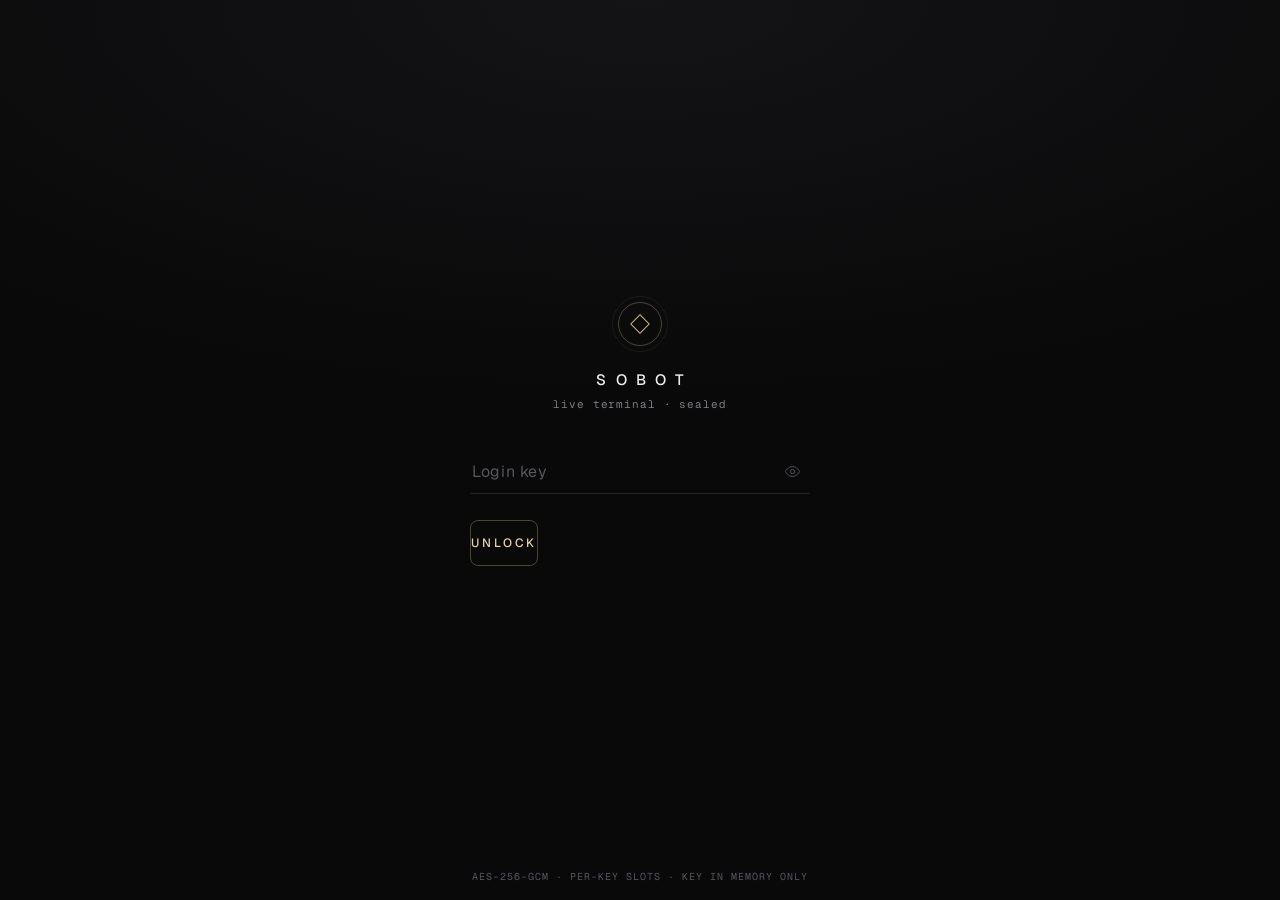
==== index.html @ bba0454e "Tighten the 390px header and tutorial, and keep Sobot a standalone public site. No Vanta or portal l" ====
<!doctype html>
<html lang="en">
<head>
<meta charset="utf-8">
<meta name="viewport" content="width=device-width,initial-scale=1,viewport-fit=cover">
<meta http-equiv="Content-Security-Policy" content="default-src 'none'; script-src 'self'; style-src 'self'; font-src 'self'; img-src 'self' data: https://a.espncdn.com https://i.ytimg.com; manifest-src 'self'; worker-src 'self'; connect-src 'self' https://api.github.com https://gist.githubusercontent.com https://site.api.espn.com https://site.web.api.espn.com https://data-api.binance.vision https://fapi.binance.com wss://data-stream.binance.vision; base-uri 'none'; form-action 'none'; object-src 'none'; frame-src 'self' https://www.youtube-nocookie.com">
<meta name="referrer" content="no-referrer">
<meta name="robots" content="noindex,nofollow,noarchive,nosnippet,noimageindex">
<meta name="googlebot" content="noindex,nofollow">
<meta name="theme-color" content="#09090a">
<meta name="color-scheme" content="dark">
<meta name="apple-mobile-web-app-capable" content="yes">
<meta name="mobile-web-app-capable" content="yes">
<meta name="apple-mobile-web-app-status-bar-style" content="black-translucent">
<meta name="format-detection" content="telephone=no">
<title>SOBOT</title>
<link rel="manifest" href="manifest.webmanifest">
<link rel="icon" href="icon-192.png">
<link rel="apple-touch-icon" href="icon-512.png">
<link rel="preload" href="fonts/geist.woff2" as="font" type="font/woff2" crossorigin>
<link rel="preload" href="fonts/geistmono.woff2" as="font" type="font/woff2" crossorigin>
<link rel="stylesheet" href="sobot.css">
</head>
<body>
<section id="gate" class="gate" aria-label="Unlock">
  <div class="gate-body">
    <div class="crest" aria-hidden="true"></div>
    <div class="brand">SOBOT</div>
    <div class="gate-sub">live terminal · sealed</div>
    <form id="unlock" autocomplete="off" novalidate>
      <label class="field">
        <input id="pass" type="password" inputmode="text" autocomplete="off" autocapitalize="off" spellcheck="false" placeholder="Login key" aria-label="Login key">
        <button id="peek" type="button" class="peek" aria-label="Show login key"><svg viewBox="0 0 24 24"><path d="M2 12s3.6-7 10-7 10 7 10 7-3.6 7-10 7S2 12 2 12z"/><circle cx="12" cy="12" r="3"/></svg></button>
      </label>
      <button id="go" class="unseal" type="submit"><span>Unlock</span></button>
      <div id="gate-msg" class="gate-msg" role="status" aria-live="polite"></div>
    </form>
  </div>
  <div class="gate-foot">AES-256-GCM · per-key slots · key in memory only</div>
</section>

<div id="app" class="app hidden" aria-hidden="true">
  <header class="top">
    <div class="mark">SOBOT<i></i></div>
    <span class="clock num" id="clock"></span>
    <button id="fresh" class="fresh" type="button" aria-label="Data freshness"><i></i><span>—</span></button>
    <button id="langbtn" class="iconbtn" type="button" aria-label="Language" title="Language"><span class="lang-mark">अ</span></button>
    <button id="alertbtn" class="iconbtn" type="button" aria-label="Price alerts" title="Price alerts">
      <svg viewBox="0 0 24 24" class="ico"><path d="M12 4a5 5 0 0 1 5 5v2.2c0 .8.3 1.6.9 2.2L19 15H5l1.1-1.6A3.2 3.2 0 0 0 7 11.2V9a5 5 0 0 1 5-5z"/><path d="M9 15a3 3 0 0 0 6 0"/></svg>
    </button>
    <button id="lock" class="lockbtn" type="button" aria-label="Lock now">
      <svg viewBox="0 0 36 36" class="idle-ring"><circle cx="18" cy="18" r="16"/></svg>
      <svg viewBox="0 0 24 24" class="ico"><path d="M7 11V8a5 5 0 0 1 10 0v3"/><rect x="5" y="11" width="14" height="10" rx="2"/></svg>
    </button>
  </header>
  <div class="tape" aria-label="Live ticker"><div class="tape-track" id="tape"></div></div>
  <main id="view" tabindex="-1"></main>
  <nav class="dock" id="dock" aria-label="Sections">
    <i class="dock-pill" id="pill"></i>
    <button data-go="home"><svg viewBox="0 0 24 24"><path d="M4 10.5 12 4l8 6.5V20H4z"/><path d="M10 20v-5h4v5"/></svg><span>Home</span></button>
    <button data-go="pulse"><svg viewBox="0 0 24 24"><path d="M3 17l5-6 4 3 4-7 5 5"/><path d="M3 21h18"/></svg><span>Markets</span></button>
    <button data-go="world"><svg viewBox="0 0 24 24"><circle cx="12" cy="12" r="9"/><path d="M3 12h18M12 3c2.6 2.8 3.9 5.8 3.9 9s-1.3 6.2-3.9 9c-2.6-2.8-3.9-5.8-3.9-9S9.4 5.8 12 3z"/></svg><span>World</span></button>
    <button data-go="play"><svg viewBox="0 0 24 24"><rect x="4" y="4" width="16" height="16" rx="3"/><path d="M9 8l8 4-8 4z"/></svg><span data-i18n="play">Play</span></button>
    <button data-go="sports"><svg viewBox="0 0 24 24"><circle cx="12" cy="12" r="9"/><path d="M12 7l4 3-1.5 4.8h-5L8 10z"/><path d="M12 3v4M21 10.5l-5-.5M18 19l-3.5-4.2M6 19l3.5-4.2M3 10.5l5-.5"/></svg><span>Sports</span></button>
  </nav>
  <div id="toast" class="toast" role="status" aria-live="polite"></div>
</div>
<script src="config.js"></script>
<script src="markets_x.js"></script>
<script src="feed.js"></script>
<script src="world.js"></script>
<script src="live.js"></script>
<script src="chi.js"></script>
<script src="play.js"></script>
<script src="teach.js"></script>
<script src="app.js"></script>
</body>
</html>
---- sobot.css ----
/* SOBOT · live terminal. Graphite + champagne. Self-hosted Geist / Geist Mono (OFL). */
@font-face{font-family:Geist;src:url(fonts/geist.woff2) format('woff2');font-weight:100 900;font-display:swap}
@font-face{font-family:GeistMono;src:url(fonts/geistmono.woff2) format('woff2');font-weight:100 900;font-display:swap}
:root{
  --bg:#09090a;--s0:#0d0d0f;--s1:#111113;--s2:#17171a;--s3:#1e1e22;
  --line:rgba(255,255,255,.065);--line2:rgba(255,255,255,.11);
  --tx:#ececee;--tx2:#b4b4bb;--mu:#7d7d87;--dim:#55555e;
  --gold:#cdb27c;--gold2:#e6d3a8;--goldd:rgba(205,178,124,.14);--goldl:rgba(205,178,124,.35);
  --up:#5fb98e;--dn:#d9706b;--upd:rgba(95,185,142,.13);--dnd:rgba(217,112,107,.13);--amb:#d2a54f;
  --sans:Geist,-apple-system,BlinkMacSystemFont,'Segoe UI',Inter,system-ui,sans-serif;
  --mono:GeistMono,ui-monospace,SFMono-Regular,Menlo,monospace;
  --r:10px;--ease:cubic-bezier(.22,.8,.24,1);
  --safe-b:env(safe-area-inset-bottom,0px);--safe-t:env(safe-area-inset-top,0px)
}
*{box-sizing:border-box;margin:0;padding:0}
html{background:var(--bg);color-scheme:dark;-webkit-text-size-adjust:100%;text-size-adjust:100%}
body{font:400 13px/1.45 var(--sans);color:var(--tx);background:var(--bg);min-height:100vh;-webkit-font-smoothing:antialiased;-moz-osx-font-smoothing:grayscale;font-feature-settings:'ss01','cv11';overscroll-behavior-y:none;-webkit-tap-highlight-color:transparent}
button{font:inherit;color:inherit;background:none;border:0;cursor:pointer}
a{color:inherit;text-decoration:none}
input{font:inherit;color:inherit}
.hidden{display:none!important}
.num,.m{font-family:var(--mono);font-variant-numeric:tabular-nums;font-feature-settings:'tnum','zero' 0;letter-spacing:-.01em}
.up{color:var(--up)}.dn,.down{color:var(--dn)}.flat{color:var(--mu)}
.mu{color:var(--mu)}.dim{color:var(--dim)}.gold{color:var(--gold)}.tx2{color:var(--tx2)}
::selection{background:var(--goldl)}

/* ── gate ── */
.gate{position:fixed;inset:0;z-index:50;display:flex;flex-direction:column;align-items:center;justify-content:center;padding:32px 28px calc(28px + var(--safe-b));background:radial-gradient(120% 70% at 50% 0%,#141416 0%,var(--bg) 62%);transition:opacity .5s var(--ease)}
.gate.leaving{opacity:0;pointer-events:none}
.gate-body{width:min(100%,340px);display:flex;flex-direction:column;align-items:stretch}
.crest{width:44px;height:44px;margin:0 auto 26px;border:1px solid var(--goldl);border-radius:50%;display:grid;place-items:center;position:relative}
.crest::before{content:'';width:12px;height:12px;border:1px solid var(--gold);transform:rotate(45deg)}
.crest::after{content:'';position:absolute;inset:-7px;border-radius:50%;border:1px solid var(--line)}
.gate.working .crest::after{border-top-color:var(--gold);animation:spin 1.1s linear infinite}
.brand{font:500 15px/1 var(--sans);letter-spacing:.62em;text-indent:.62em;text-align:center;color:var(--tx)}
.gate-sub{margin:12px 0 40px;text-align:center;font:400 11px/1 var(--mono);letter-spacing:.08em;color:var(--mu)}
.field{display:flex;align-items:center;border-bottom:1px solid var(--line2);transition:border-color .25s}
.field:focus-within{border-color:var(--gold)}
.field input{flex:1;min-width:0;background:none;border:0;outline:0;padding:12px 2px;font:400 16px/1.2 var(--mono);letter-spacing:.06em}
.field input::placeholder{color:var(--dim);letter-spacing:.04em;font-family:var(--sans)}
.peek{width:36px;height:36px;color:var(--dim);display:grid;place-items:center}
.peek svg{width:17px;height:17px;fill:none;stroke:currentColor;stroke-width:1.4}
.peek.on{color:var(--gold)}
.unseal{margin-top:26px;height:46px;border:1px solid var(--goldl);border-radius:8px;color:var(--gold2);font:500 12px/1 var(--sans);letter-spacing:.24em;text-transform:uppercase;transition:background .2s,border-color .2s,transform .12s}
.unseal:hover{background:var(--goldd);border-color:var(--gold)}
.unseal:active{transform:scale(.985)}
.unseal:disabled{opacity:.5}
.bio{margin-top:12px;height:42px;border:1px solid var(--line2);border-radius:8px;color:var(--tx2);font-size:12px;letter-spacing:.04em}
.gate-msg{min-height:20px;margin-top:16px;text-align:center;font-size:12px;color:var(--mu)}
.gate-msg.err{color:var(--dn)}
#remember-wrap{display:flex;gap:8px;align-items:center;justify-content:center}
#remember-wrap input{accent-color:var(--gold)}
.gate-foot{position:absolute;bottom:calc(18px + var(--safe-b));font:400 10px/1 var(--mono);letter-spacing:.1em;color:var(--dim);text-transform:uppercase}
.shake{animation:shake .42s}

/* ── shell ── */
.app{min-height:100vh;padding-bottom:calc(74px + var(--safe-b))}
.app.reveal{animation:fadein .6s var(--ease) backwards}
.top{position:sticky;top:0;z-index:20;display:flex;align-items:center;gap:6px;height:calc(48px + var(--safe-t));padding:var(--safe-t) 16px 0;background:rgba(9,9,10,.86);-webkit-backdrop-filter:saturate(1.2) blur(14px);backdrop-filter:saturate(1.2) blur(14px);border-bottom:1px solid var(--line)}
.mark{font:500 12px/1 var(--sans);letter-spacing:.5em;color:var(--tx)}
.mark i{display:inline-block;width:5px;height:5px;margin:0 0 2px 2px;background:var(--gold);transform:rotate(45deg)}
.clock{margin-left:auto;font:400 11px/1 var(--mono);color:var(--mu)}
.fresh{display:flex;align-items:center;gap:6px;height:26px;padding:0 9px;border:1px solid var(--line);border-radius:6px;font:400 10.5px/1 var(--mono);color:var(--mu)}
.fresh i{width:5px;height:5px;border-radius:50%;background:var(--up)}
.fresh.stale i{background:var(--amb)}.fresh.dead i{background:var(--dn)}
.lockbtn{position:relative;width:30px;height:30px;display:grid;place-items:center;color:var(--tx2)}
.lockbtn .ico{width:15px;height:15px;fill:none;stroke:currentColor;stroke-width:1.5}
.idle-ring{position:absolute;inset:0;width:30px;height:30px;transform:rotate(-90deg)}
.idle-ring circle{fill:none;stroke:var(--line2);stroke-width:1;stroke-dasharray:100.5;stroke-dashoffset:0;transition:stroke-dashoffset 1s linear}
.lockbtn.warn{color:var(--amb)}.lockbtn.warn .idle-ring circle{stroke:var(--amb)}
.tape{height:28px;overflow:hidden;border-bottom:1px solid var(--line);background:var(--s0);-webkit-mask:linear-gradient(90deg,transparent,#000 4%,#000 96%,transparent);mask:linear-gradient(90deg,transparent,#000 4%,#000 96%,transparent)}
.tape-track{display:flex;width:max-content;height:100%;align-items:center;animation:tape 80s linear infinite}
.tk{display:flex;align-items:center;gap:6px;padding:0 14px;font:400 11px/1 var(--mono);color:var(--tx2);white-space:nowrap;border-right:1px solid var(--line)}
.tk b{font:500 10px/1 var(--sans);letter-spacing:.08em;color:var(--mu);text-transform:uppercase}
.tk.flash-up .px{color:var(--up)}.tk.flash-down .px{color:var(--dn)}
#view{outline:0;display:block;max-width:1240px;margin:0 auto;padding:14px 14px 10px}
.view{animation:fadein .28s var(--ease) backwards}

/* ── dock ── */
.dock{position:fixed;z-index:30;left:0;right:0;bottom:0;display:flex;height:calc(60px + var(--safe-b));padding:0 6px var(--safe-b);background:rgba(11,11,12,.92);-webkit-backdrop-filter:saturate(1.2) blur(16px);backdrop-filter:saturate(1.2) blur(16px);border-top:1px solid var(--line)}
.dock button{flex:1;display:flex;flex-direction:column;align-items:center;justify-content:center;gap:4px;color:var(--dim);font:500 9.5px/1 var(--sans);letter-spacing:.09em;text-transform:uppercase;transition:color .2s}
.dock svg{width:19px;height:19px;fill:none;stroke:currentColor;stroke-width:1.4;stroke-linecap:round;stroke-linejoin:round}
.dock button.on{color:var(--tx)}
.dock-pill{position:absolute;top:-1px;left:0;height:1px;background:var(--gold);transition:transform .35s var(--ease),width .35s var(--ease)}

/* ── typography / layout ── */
.h{display:flex;align-items:baseline;justify-content:space-between;gap:10px;margin:22px 2px 9px}
.h:first-child{margin-top:4px}
.h h2{font:500 10.5px/1 var(--sans);letter-spacing:.16em;text-transform:uppercase;color:var(--tx2)}
.h small{font:400 10.5px/1.2 var(--mono);color:var(--dim);text-align:right}
.cols{display:grid;gap:0 18px}
.p{background:var(--s1);border:1px solid var(--line);border-radius:var(--r);overflow:hidden}
.p+.p{margin-top:10px}
.pp{padding:14px}
.lbl{font:500 10px/1.2 var(--sans);letter-spacing:.13em;text-transform:uppercase;color:var(--mu)}
.note{font-size:11.5px;color:var(--mu);line-height:1.5}
.p .note{padding:10px 14px;border-top:1px solid var(--line)}
.pp .note,.note.bare{padding:0;border:0}
.src{display:block;margin:7px 2px 0;font:400 10px/1.4 var(--mono);color:var(--dim)}
.pad{height:8px}

/* hero */
.hero{padding:16px 16px 0}
.hero .row1{display:flex;justify-content:space-between;align-items:flex-start;gap:8px}
.big{font:300 34px/1.05 var(--sans);letter-spacing:-.025em;font-variant-numeric:tabular-nums;margin-top:8px}
.big small{font-size:18px;color:var(--mu);margin-left:2px}
.sub{display:flex;flex-wrap:wrap;gap:4px 14px;margin-top:8px;font:400 12px/1.3 var(--mono)}
.sub span{color:var(--mu)}.sub b{font-weight:500}
.tag{display:inline-flex;align-items:center;height:19px;padding:0 7px;border:1px solid var(--line2);border-radius:4px;font:500 9.5px/1 var(--sans);letter-spacing:.14em;text-transform:uppercase;color:var(--mu);white-space:nowrap}
.tag.g{border-color:var(--goldl);color:var(--gold)}
.tag.u{border-color:rgba(95,185,142,.35);color:var(--up)}
.tag.d{border-color:rgba(217,112,107,.35);color:var(--dn)}
.tag.a{border-color:rgba(210,165,79,.35);color:var(--amb)}
.chartw{position:relative;margin:10px -16px 0}
.chartw canvas{display:block;width:100%;height:150px;touch-action:pan-y}
.chartw.sm canvas{height:110px}
.scrub{position:absolute;top:6px;left:16px;font:400 10.5px/1.35 var(--mono);color:var(--mu);opacity:0;transition:opacity .15s;pointer-events:none}
.scrub b{color:var(--tx);font-weight:500}
.scrub.on{opacity:1}
.tgl{display:inline-flex;border:1px solid var(--line);border-radius:6px;overflow:hidden}
.tgl button{height:22px;padding:0 9px;font:500 10px/1 var(--sans);letter-spacing:.08em;color:var(--mu);text-transform:uppercase}
.tgl button.on{background:var(--s3);color:var(--tx)}

/* KPI strip */
.kpis{display:grid;grid-template-columns:repeat(3,1fr);border-top:1px solid var(--line)}
.kpis>div{padding:11px 14px;border-right:1px solid var(--line);border-bottom:1px solid var(--line);min-width:0}
.kpis>div:nth-child(3n){border-right:0}
.kpis.k4{grid-template-columns:repeat(2,1fr)}
.kpis.k4>div:nth-child(3n){border-right:1px solid var(--line)}
.kpis.k4>div:nth-child(2n){border-right:0}
.kpis .v{margin-top:5px;font:400 14px/1.15 var(--mono);font-variant-numeric:tabular-nums;white-space:nowrap;overflow:hidden;text-overflow:ellipsis}
.kpis .v small{font-size:10.5px;color:var(--mu)}
.p>.kpis:first-child{border-top:0}
.kpis>div.last-row{border-bottom:0}

/* tables */
.tw{overflow-x:auto;-webkit-overflow-scrolling:touch;scrollbar-width:none}
.tw::-webkit-scrollbar{display:none}
table.t{width:100%;border-collapse:collapse;font-size:12px}
.t th{position:sticky;top:0;padding:8px 10px;background:var(--s1);border-bottom:1px solid var(--line);font:500 9.5px/1 var(--sans);letter-spacing:.11em;text-transform:uppercase;color:var(--dim);text-align:right;white-space:nowrap}
.t td{padding:8px 10px;border-bottom:1px solid var(--line);text-align:right;font-family:var(--mono);font-variant-numeric:tabular-nums;white-space:nowrap;color:var(--tx)}
.t tr:last-child td{border-bottom:0}
.t th:first-child,.t td:first-child{text-align:left;padding-left:14px}
.t th:last-child,.t td:last-child{padding-right:14px}
.t td.l,.t th.l{text-align:left}
.t td.n{font-family:var(--sans);font-weight:500;letter-spacing:0}
.t td.n small{display:block;font:400 10px/1.3 var(--mono);color:var(--dim);margin-top:2px}
.t td.w{white-space:normal;min-width:160px;font-family:var(--sans)}
.t tbody tr{transition:background .15s}
.t tbody tr:hover{background:rgba(255,255,255,.018)}
.t tr.hl td{background:rgba(205,178,124,.05)}
.t tr.hl td:first-child{box-shadow:inset 2px 0 0 var(--gold)}
.t .bar{position:relative;display:inline-block;width:56px;height:3px;background:var(--line);border-radius:2px;vertical-align:middle;overflow:hidden}
.t .bar i{position:absolute;inset:0 auto 0 0;background:var(--tx2);border-radius:2px}
.t .bar.u i{background:var(--up)}.t .bar.d i{background:var(--dn)}.t .bar.g i{background:var(--gold)}
.t .bar.r i{left:auto;right:0}
.t .tag{height:17px;font-size:8.5px;padding:0 5px}
.t img.lg{width:16px;height:16px;object-fit:contain;vertical-align:-3px;margin-right:7px}
.dot{display:inline-block;width:6px;height:6px;border-radius:50%;background:var(--dim);vertical-align:1px;margin-right:7px}
.dot.u{background:var(--up)}.dot.d{background:var(--dn)}.dot.a{background:var(--amb)}.dot.g{background:var(--gold)}
.dot.live{background:var(--dn);animation:breathe 2s ease-in-out infinite}
.spk{width:64px;height:18px;vertical-align:middle;overflow:visible}
.spk path{fill:none;stroke-width:1.1;stroke-linejoin:round;stroke-linecap:round}
.spk.u path{stroke:var(--up)}.spk.d path{stroke:var(--dn)}.spk.f path{stroke:var(--mu)}.spk.g path{stroke:var(--gold)}

/* range */
.rng{position:relative;display:inline-block;width:64px;height:9px;vertical-align:middle}
.rng::before{content:'';position:absolute;left:0;right:0;top:4px;height:1px;background:var(--line2)}
.rng i{position:absolute;top:1px;width:1.5px;height:7px;background:var(--tx);margin-left:-.75px}

/* segmented */
.seg{position:relative;display:flex;gap:0;margin:0 -14px 12px;padding:0 10px;overflow-x:auto;scrollbar-width:none;border-bottom:1px solid var(--line)}
.seg::-webkit-scrollbar{display:none}
.seg button{position:relative;flex:none;height:36px;padding:0 10px;font:500 11px/1 var(--sans);letter-spacing:.08em;text-transform:uppercase;color:var(--mu);transition:color .2s;white-space:nowrap}
.seg button.on{color:var(--tx)}
.seg button .badge{margin-left:5px;font:500 9.5px/1 var(--mono);color:var(--dn)}
.seg-pill{position:absolute;bottom:-1px;left:0;height:1px;background:var(--gold);transition:transform .3s var(--ease),width .3s var(--ease)}
.seg.s2{margin:0 0 10px;padding:0;border:0;gap:6px}
.seg.s2 button{height:26px;padding:0 10px;border:1px solid var(--line);border-radius:6px;font-size:10px}
.seg.s2 button.on{border-color:var(--goldl);color:var(--gold2);background:var(--goldd)}
.seg.s2 .seg-pill{display:none}

/* lists */
.li{display:flex;gap:11px;align-items:flex-start;padding:10px 14px;border-bottom:1px solid var(--line)}
.li:last-child{border-bottom:0}
.li .t{flex:1;min-width:0}
.li .t b{display:block;font-weight:450;font-size:12.5px;line-height:1.4;color:var(--tx)}
.li .t span{display:block;margin-top:3px;font:400 10.5px/1.3 var(--mono);color:var(--dim)}
.li .r{flex:none;text-align:right;font:400 11.5px/1.3 var(--mono)}
.li .sev{flex:none;width:3px;align-self:stretch;border-radius:2px;background:var(--line2)}
.li .sev.s3{background:var(--dn)}.li .sev.s2{background:var(--amb)}.li .sev.s1{background:var(--dim)}
a.li:hover .t b{color:var(--gold2)}
.empty{padding:22px 14px;text-align:center;color:var(--dim);font-size:12px}
.sk{height:120px;border-radius:var(--r);background:linear-gradient(90deg,var(--s1),var(--s2),var(--s1));background-size:200% 100%;animation:shimmer 1.4s linear infinite}

/* sector heat */
.heat{display:grid;grid-template-columns:repeat(3,1fr);gap:1px;background:var(--line)}
.heat>div{padding:9px 10px;background:var(--s1);min-width:0}
.heat b{display:block;font:500 10.5px/1.2 var(--sans);color:var(--tx2);white-space:nowrap;overflow:hidden;text-overflow:ellipsis}
.heat span{display:block;margin-top:3px;font:400 12px/1 var(--mono)}

/* breadth */
.breadth{display:flex;height:4px;border-radius:2px;overflow:hidden;background:var(--line);margin:10px 0 8px}
.breadth i{display:block;height:100%}
.breadth .a{background:var(--up)}.breadth .d{background:var(--dn)}.breadth .n{background:var(--dim)}
.legend{display:flex;justify-content:space-between;font:400 11px/1 var(--mono);color:var(--mu)}

/* bars (daily) */
.days{display:flex;align-items:center;gap:3px;height:96px;padding:10px 14px}
.days>div{flex:1;display:flex;flex-direction:column;align-items:center;height:100%;justify-content:center;position:relative}
.days i{display:block;width:100%;max-width:16px;background:var(--up);opacity:.85;border-radius:1px}
.days i.neg{background:var(--dn)}
.days>div::before{content:'';position:absolute;left:0;right:0;top:50%;height:1px;background:var(--line)}
.days .pos{margin-top:auto;margin-bottom:50%}
.days .ng{margin-top:50%;margin-bottom:auto}
.days span{position:absolute;bottom:-2px;font:400 8.5px/1 var(--mono);color:var(--dim)}

/* world map */
.map{position:relative;background:#0b0b0d;border-bottom:1px solid var(--line)}
.map svg{display:block;width:100%;height:auto}
.map .land{fill:#1b1b1f;stroke:#2a2a30;stroke-width:.5}
.map .grid line{stroke:rgba(255,255,255,.035);stroke-width:.5}
.map .pin{stroke:none}
.map .pin.s3{fill:var(--dn)}.map .pin.s2{fill:var(--amb)}.map .pin.s1{fill:#8a8a93}
.map .halo{fill:none;stroke-width:.8}
.map .halo.s3{stroke:var(--dn)}.map .halo.s2{stroke:var(--amb)}
.map .pulse{animation:ping 2.6s var(--ease) infinite;transform-box:fill-box;transform-origin:center}
.map .cp{fill:none;stroke:var(--gold);stroke-width:1.1}
.map .cp.hi{fill:var(--gold)}
.map text{font:500 8px var(--sans);fill:var(--tx2);letter-spacing:.04em}
.map .mlegend{position:absolute;left:10px;bottom:8px;display:flex;gap:10px;font:400 9.5px/1 var(--mono);color:var(--mu)}
.map .mlegend i{display:inline-block;width:6px;height:6px;border-radius:50%;margin-right:4px;vertical-align:0}
.risk{display:flex;align-items:center;gap:14px}
.risk .lvl{display:flex;gap:3px}
.risk .lvl i{width:22px;height:6px;border-radius:1px;background:var(--s3)}
.risk .lvl i.on{background:var(--gold)}
.risk .lvl i.on.hot{background:var(--dn)}
.wp{display:flex;align-items:center;gap:6px;font:400 10.5px/1 var(--mono);color:var(--mu)}
.wp .bar{flex:1;height:3px;background:var(--line2);border-radius:2px;overflow:hidden;position:relative}
.wp .bar i{position:absolute;inset:0 auto 0 0;background:var(--gold)}

/* games */
.g{padding:11px 14px;border-bottom:1px solid var(--line)}
.g:last-child{border-bottom:0}
.g .meta{display:flex;justify-content:space-between;gap:8px;font:400 10px/1.2 var(--mono);color:var(--dim);margin-bottom:7px}
.g .meta b{font-weight:500;color:var(--mu);letter-spacing:.04em}
.g .meta .lvt{color:var(--dn)}
.g .tm{display:flex;align-items:center;gap:9px;padding:3px 0}
.g .tm .ab{flex:none;width:20px;height:20px;display:grid;place-items:center;font:600 8px/1 var(--sans);color:var(--mu);border-radius:4px;background:var(--s2);overflow:hidden}
.g .tm .ab img{width:20px;height:20px;object-fit:contain}
.g .tm .nm{flex:1;min-width:0;font-size:12.5px;white-space:nowrap;overflow:hidden;text-overflow:ellipsis;color:var(--tx2)}
.g .tm.win .nm{color:var(--tx);font-weight:500}
.g .tm .sc{font:400 13px/1 var(--mono);color:var(--tx2);text-align:right}
.g .tm.win .sc{color:var(--tx)}
.g .tm.long{flex-wrap:wrap}.g .tm.long .sc{flex-basis:100%;padding-left:29px;font-size:11.5px;margin-top:2px;text-align:left}
.g .det{margin-top:6px;font-size:11px;color:var(--mu)}
.g .wp{margin-top:8px}
.bump{animation:bump 1.2s var(--ease)}

/* money */
.state{font:500 13px/1 var(--sans);letter-spacing:.32em;color:var(--gold)}
.state.armed{color:var(--dn)}
.capbar{height:3px;margin:14px 0 6px;background:var(--line2);border-radius:2px;overflow:hidden}
.capbar i{display:block;height:100%;background:var(--gold);width:0;transition:width 1s var(--ease)}
.ck{flex:none;width:16px;height:16px;border-radius:50%;display:grid;place-items:center;font-size:9px;border:1px solid var(--line2);color:var(--dim)}
.ck.y{border-color:rgba(95,185,142,.5);color:var(--up)}
.ck.n{border-color:rgba(217,112,107,.4);color:var(--dn)}
code{font:400 11px var(--mono);color:var(--gold2)}

.toast{position:fixed;left:50%;bottom:calc(76px + var(--safe-b));z-index:60;transform:translate(-50%,10px);padding:9px 14px;border:1px solid var(--line2);border-radius:8px;background:var(--s2);font-size:12px;color:var(--tx2);opacity:0;pointer-events:none;transition:opacity .2s,transform .2s var(--ease)}
.toast.on{opacity:1;transform:translate(-50%,0)}

@media (min-width:720px){
  .heat{grid-template-columns:repeat(5,1fr)}
  .kpis{grid-template-columns:repeat(6,1fr)}
  .kpis>div:nth-child(3n){border-right:1px solid var(--line)}
  .kpis>div:nth-child(6n){border-right:0}
  .kpis.k4{grid-template-columns:repeat(4,1fr)}
  .kpis.k4>div:nth-child(2n){border-right:1px solid var(--line)}.kpis.k4>div:nth-child(4n){border-right:0}
  .big{font-size:42px}
  .chartw canvas{height:190px}
}
@media (min-width:1000px){
  .app{padding:0 0 0 76px}
  .dock{top:0;right:auto;bottom:0;width:76px;height:auto;flex-direction:column;justify-content:flex-start;padding:70px 0 0;border-top:0;border-right:1px solid var(--line)}
  .dock button{flex:none;height:62px}
  .dock-pill{top:0;left:-1px;width:1px!important;height:62px}
  .top{padding-left:20px}
  #view{padding:18px 24px}
  .cols{grid-template-columns:1fr 1fr}
  .cols.c3{grid-template-columns:1.25fr 1fr}
  .seg{margin:0 0 14px;padding:0}
  .toast{bottom:24px}
}
@keyframes spin{to{transform:rotate(360deg)}}
@keyframes shake{20%{transform:translateX(-8px)}40%{transform:translateX(7px)}60%{transform:translateX(-4px)}80%{transform:translateX(2px)}}
@keyframes tape{to{transform:translateX(-50%)}}
@keyframes fadein{from{opacity:0;transform:translateY(4px)}}
@keyframes shimmer{to{background-position:-200% 0}}
@keyframes breathe{50%{opacity:.35}}
@keyframes ping{0%{opacity:.9;transform:scale(.6)}100%{opacity:0;transform:scale(2.4)}}
@keyframes bump{0%{color:var(--gold2)}100%{color:inherit}}
@media (prefers-reduced-motion:reduce){*,*::before,*::after{animation-duration:.001ms!important;animation-iteration-count:1!important;transition-duration:.001ms!important}}
.rl{margin-top:6px;font:300 26px/1 var(--sans)}.rl span{font-size:14px}
.rr{margin-left:auto;text-align:right}.rr .note{margin-top:6px}
.lg-h{background:var(--dn)}.lg-e{background:var(--amb)}.lg-w{background:#8a8a93}.lg-c{background:var(--gold);border-radius:0!important;transform:rotate(45deg)}
.state{margin-top:10px}.mt{margin-top:12px}
.mq{font-weight:500}
.hero .seg.s2{margin:0}
.brief p{font-size:12.5px;line-height:1.55;color:var(--tx2)}.brief p+p{margin-top:8px}
.cols{grid-template-columns:minmax(0,1fr)}
.cols>div{min-width:0}
#view{overflow-x:hidden}
@media (min-width:1000px){.cols{grid-template-columns:minmax(0,1fr) minmax(0,1fr)}.cols.c3{grid-template-columns:minmax(0,1.25fr) minmax(0,1fr)}}
.t td.w small{display:block;margin-top:3px;font:400 10px/1.35 var(--mono);color:var(--dim)}.t td.w a{display:block}
.amb{color:var(--amb)}.kx{font:400 10.5px/1 var(--mono);margin-top:3px}
.fng{position:relative;height:4px;margin:14px 0 8px;border-radius:2px;background:linear-gradient(90deg,#b8605c,#a88a4f 45%,#8a8a93 50%,#5f9f80 75%,#5fb98e)}
.fng i{position:absolute;top:-4px;width:2px;height:12px;margin-left:-1px;background:var(--tx);border-radius:1px}
.xs .t{width:100%}.xs .t th:first-child,.xs .t td:first-child{position:sticky;left:0;z-index:1;background:var(--s1);box-shadow:1px 0 0 var(--line)}
.xs .t td .spk{width:56px}
.kpis .v small.fl{display:block;margin-top:4px;font:400 10.5px/1.2 var(--mono);color:var(--mu);white-space:normal}

.news-row{display:flex;align-items:flex-start;justify-content:space-between;gap:10px;padding:10px 0;border-bottom:1px solid var(--line)}
.news-row .nm{font:500 13px/1.4 var(--sans)}
.news-row .meta{font:400 11px/1.4 var(--mono);color:var(--dim)}
.rowk{display:flex;align-items:center;justify-content:space-between;gap:10px;padding:12px 0;border-bottom:1px solid var(--line)}
.rowk .nm{font:500 14px/1.2 var(--sans)}
.rowk .meta{font:400 11px/1.4 var(--mono);color:var(--dim)}

.tv-grid{display:grid;grid-template-columns:1fr 1fr;gap:8px}
.tv-tile{text-align:left;padding:12px;border:1px solid var(--line);border-radius:10px;color:var(--tx);background:transparent}
.tv-tile .nm{display:block;font:500 13px/1.2 var(--sans)}
.tv-tile .meta{display:block;margin-top:4px;font:400 11px/1.3 var(--mono);color:var(--dim)}
.tv-stage{margin:0 0 12px;border-radius:10px;overflow:hidden;background:#000;aspect-ratio:16/9}
.tv-stage iframe{width:100%;height:100%;border:0}
.tv-stage.hidden{display:none}
.wx-card{padding-bottom:8px}
.wx-row{display:flex;gap:6px;overflow:auto;padding:4px 0 8px}
.wx{flex:0 0 auto;min-width:52px;font:400 10px/1.3 var(--mono);color:var(--tx2)}
.wx b{display:block;color:var(--dim)}
.fun{font:500 11px/1.4 var(--sans);letter-spacing:.12em;text-transform:uppercase;color:var(--gold2);margin:8px 0}
.play-actions{display:flex;flex-wrap:wrap;gap:8px;margin-bottom:10px}
.board{display:grid;grid-template-columns:repeat(4,1fr);gap:6px;margin-top:10px}
.sq{display:grid;place-items:center;min-height:44px;border:1px solid var(--line);border-radius:8px;font:500 10px/1.2 var(--sans);color:var(--tx2);text-align:center;padding:4px}
.sq.on{border-color:var(--gold);color:var(--gold2)}
.langbtn,.alertbtn{width:auto;min-width:30px;height:30px;padding:0 8px;color:var(--tx2);font:500 10px/1 var(--sans);letter-spacing:.08em;text-transform:uppercase}
.tutor{position:fixed;inset:0;background:rgba(0,0,0,.62);display:none;align-items:flex-end;z-index:80;animation:fade .25s ease}
.tutor.on{display:flex}
.tutor-card{width:100%;background:var(--bg,#111);border-top:1px solid var(--goldl);padding:22px 18px calc(22px + var(--safe-b,10px));border-radius:16px 16px 0 0;animation:rise .35s ease}
@keyframes rise{from{transform:translateY(24px);opacity:0}to{transform:none;opacity:1}}
.tutor-card h2{margin:8px 0 8px;font:500 18px/1.2 var(--sans)}
.tutor-card p{margin:0 0 16px;font:400 14px/1.55 var(--sans);color:var(--tx2)}
#play-sym{background:transparent;color:var(--tx);border:0;border-bottom:1px solid var(--line2);padding:8px 4px}

.top{gap:6px}
.top .clock{flex:1;min-width:0;overflow:hidden;text-overflow:ellipsis;white-space:nowrap;font-size:11px;letter-spacing:.04em}
.iconbtn{width:30px;height:30px;display:grid;place-items:center;color:var(--tx2);flex:0 0 30px;padding:0}
.iconbtn .ico{width:15px;height:15px;fill:none;stroke:currentColor;stroke-width:1.5;stroke-linejoin:round;stroke-linecap:round}
.iconbtn .lang-mark{font:600 12px/1 var(--sans);letter-spacing:0}
.iconbtn.on,.iconbtn[aria-pressed="true"]{color:var(--gold2)}
.tutor-card .issue{display:flex;gap:12px;align-items:stretch;margin-top:4px}
.tutor-card .act{flex:1;height:42px}
.tutor-card #tutor-skip{border-color:var(--line);color:var(--tx2)}
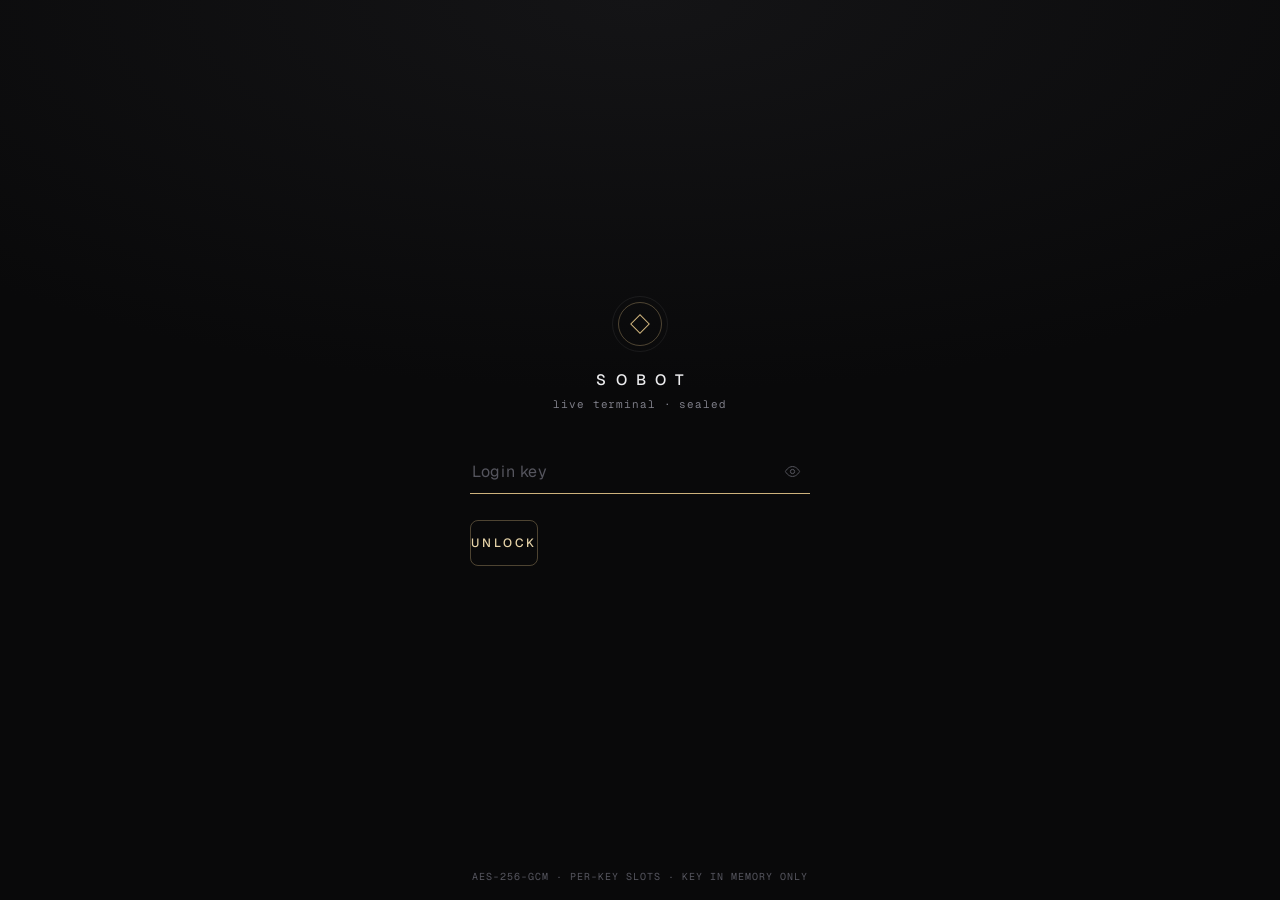
==== commit 3d863dd5: "Fix Sobot blockers, then put market data in Markets. Live TV was empty because the stream checker sh" ====
--- a/index.html
+++ b/index.html
@@ -3,8 +3,8 @@
 <head>
 <meta charset="utf-8">
 <meta name="viewport" content="width=device-width,initial-scale=1,viewport-fit=cover">
-<meta http-equiv="Content-Security-Policy" content="default-src 'none'; script-src 'self'; style-src 'self'; font-src 'self'; img-src 'self' data: https://a.espncdn.com https://i.ytimg.com; manifest-src 'self'; worker-src 'self'; connect-src 'self' https://api.github.com https://gist.githubusercontent.com https://site.api.espn.com https://site.web.api.espn.com https://data-api.binance.vision https://fapi.binance.com wss://data-stream.binance.vision; base-uri 'none'; form-action 'none'; object-src 'none'; frame-src 'self' https://www.youtube-nocookie.com">
-<meta name="referrer" content="no-referrer">
+<meta http-equiv="Content-Security-Policy" content="default-src 'none'; script-src 'self'; style-src 'self' 'unsafe-inline'; font-src 'self'; img-src 'self' data: https://a.espncdn.com https://i.ytimg.com; manifest-src 'self'; worker-src 'self'; connect-src 'self' https://api.github.com https://gist.githubusercontent.com https://site.api.espn.com https://site.web.api.espn.com https://data-api.binance.vision https://fapi.binance.com wss://data-stream.binance.vision; base-uri 'none'; form-action 'none'; object-src 'none'; media-src 'self'; frame-src 'self' https://www.youtube-nocookie.com https://www.youtube.com">
+<meta name="referrer" content="strict-origin-when-cross-origin">
 <meta name="robots" content="noindex,nofollow,noarchive,nosnippet,noimageindex">
 <meta name="googlebot" content="noindex,nofollow">
 <meta name="theme-color" content="#09090a">
@@ -20,6 +20,8 @@
 <link rel="preload" href="fonts/geist.woff2" as="font" type="font/woff2" crossorigin>
 <link rel="preload" href="fonts/geistmono.woff2" as="font" type="font/woff2" crossorigin>
 <link rel="stylesheet" href="sobot.css">
+<link rel="stylesheet" href="play.css">
+<link rel="stylesheet" href="tutorial-video.css">
 </head>
 <body>
 <section id="gate" class="gate" aria-label="Unlock">
@@ -59,7 +61,7 @@
     <i class="dock-pill" id="pill"></i>
     <button data-go="home"><svg viewBox="0 0 24 24"><path d="M4 10.5 12 4l8 6.5V20H4z"/><path d="M10 20v-5h4v5"/></svg><span>Home</span></button>
     <button data-go="pulse"><svg viewBox="0 0 24 24"><path d="M3 17l5-6 4 3 4-7 5 5"/><path d="M3 21h18"/></svg><span>Markets</span></button>
-    <button data-go="world"><svg viewBox="0 0 24 24"><circle cx="12" cy="12" r="9"/><path d="M3 12h18M12 3c2.6 2.8 3.9 5.8 3.9 9s-1.3 6.2-3.9 9c-2.6-2.8-3.9-5.8-3.9-9S9.4 5.8 12 3z"/></svg><span>World</span></button>
+    <button data-go="world"><svg viewBox="0 0 24 24"><circle cx="12" cy="12" r="9"/><path d="M3 12h18M12 3c2.6 2.8 3.9 5.8 3.9 9s-1.3 6.2-3.9 9c-2.6-2.8-3.9-5.8-3.9-9S9.4 5.8 12 3z"/></svg><span>News</span></button>
     <button data-go="play"><svg viewBox="0 0 24 24"><rect x="4" y="4" width="16" height="16" rx="3"/><path d="M9 8l8 4-8 4z"/></svg><span data-i18n="play">Play</span></button>
     <button data-go="sports"><svg viewBox="0 0 24 24"><circle cx="12" cy="12" r="9"/><path d="M12 7l4 3-1.5 4.8h-5L8 10z"/><path d="M12 3v4M21 10.5l-5-.5M18 19l-3.5-4.2M6 19l3.5-4.2M3 10.5l5-.5"/></svg><span>Sports</span></button>
   </nav>
@@ -73,6 +75,8 @@
 <script src="chi.js"></script>
 <script src="play.js"></script>
 <script src="teach.js"></script>
+<script src="tutorial-video.js"></script>
+<script src="chi9.js"></script>
 <script src="app.js"></script>
 </body>
 </html>
--- a/sobot.css
+++ b/sobot.css
@@ -10,7 +10,17 @@
   --sans:Geist,-apple-system,BlinkMacSystemFont,'Segoe UI',Inter,system-ui,sans-serif;
   --mono:GeistMono,ui-monospace,SFMono-Regular,Menlo,monospace;
   --r:10px;--ease:cubic-bezier(.22,.8,.24,1);
-  --safe-b:env(safe-area-inset-bottom,0px);--safe-t:env(safe-area-inset-top,0px)
+  --safe-b:env(safe-area-inset-bottom,0px);--safe-t:env(safe-area-inset-top,0px);
+  --dockbg:rgba(11,11,12,.92);--topbg:rgba(9,9,10,.86)
+}
+html[data-theme=light]{
+  color-scheme:light;
+  --bg:#f4f2ed;--s0:#faf8f4;--s1:#ffffff;--s2:#f0eee8;--s3:#e7e3da;
+  --line:rgba(20,18,14,.08);--line2:rgba(20,18,14,.14);
+  --tx:#1a1916;--tx2:#4a4843;--mu:#6f6c65;--dim:#8a8680;
+  --gold:#8a6d32;--gold2:#6e5420;--goldd:rgba(138,109,50,.12);--goldl:rgba(138,109,50,.35);
+  --up:#1f7a4d;--dn:#b44540;--upd:rgba(31,122,77,.12);--dnd:rgba(180,69,64,.12);--amb:#9a6f1c;
+  --dockbg:rgba(250,248,244,.94);--topbg:rgba(244,242,237,.9)
 }
 *{box-sizing:border-box;margin:0;padding:0}
 html{background:var(--bg);color-scheme:dark;-webkit-text-size-adjust:100%;text-size-adjust:100%}
@@ -56,7 +66,7 @@
 /* ── shell ── */
 .app{min-height:100vh;padding-bottom:calc(74px + var(--safe-b))}
 .app.reveal{animation:fadein .6s var(--ease) backwards}
-.top{position:sticky;top:0;z-index:20;display:flex;align-items:center;gap:6px;height:calc(48px + var(--safe-t));padding:var(--safe-t) 16px 0;background:rgba(9,9,10,.86);-webkit-backdrop-filter:saturate(1.2) blur(14px);backdrop-filter:saturate(1.2) blur(14px);border-bottom:1px solid var(--line)}
+.top{position:sticky;top:0;z-index:20;display:flex;align-items:center;gap:6px;height:calc(48px + var(--safe-t));padding:var(--safe-t) 16px 0;background:var(--topbg);-webkit-backdrop-filter:saturate(1.2) blur(14px);backdrop-filter:saturate(1.2) blur(14px);border-bottom:1px solid var(--line)}
 .mark{font:500 12px/1 var(--sans);letter-spacing:.5em;color:var(--tx)}
 .mark i{display:inline-block;width:5px;height:5px;margin:0 0 2px 2px;background:var(--gold);transform:rotate(45deg)}
 .clock{margin-left:auto;font:400 11px/1 var(--mono);color:var(--mu)}
@@ -77,8 +87,8 @@
 .view{animation:fadein .28s var(--ease) backwards}
 
 /* ── dock ── */
-.dock{position:fixed;z-index:30;left:0;right:0;bottom:0;display:flex;height:calc(60px + var(--safe-b));padding:0 6px var(--safe-b);background:rgba(11,11,12,.92);-webkit-backdrop-filter:saturate(1.2) blur(16px);backdrop-filter:saturate(1.2) blur(16px);border-top:1px solid var(--line)}
-.dock button{flex:1;display:flex;flex-direction:column;align-items:center;justify-content:center;gap:4px;color:var(--dim);font:500 9.5px/1 var(--sans);letter-spacing:.09em;text-transform:uppercase;transition:color .2s}
+.dock{position:fixed;z-index:30;left:0;right:0;bottom:0;display:flex;height:calc(60px + var(--safe-b));padding:0 6px var(--safe-b);background:var(--dockbg);-webkit-backdrop-filter:saturate(1.2) blur(16px);backdrop-filter:saturate(1.2) blur(16px);border-top:1px solid var(--line)}
+.dock button{flex:1;display:flex;flex-direction:column;align-items:center;justify-content:center;gap:3px;color:var(--dim);font:500 8.5px/1 var(--sans);letter-spacing:.08em;text-transform:uppercase;transition:color .2s;min-width:0}
 .dock svg{width:19px;height:19px;fill:none;stroke:currentColor;stroke-width:1.4;stroke-linecap:round;stroke-linejoin:round}
 .dock button.on{color:var(--tx)}
 .dock-pill{position:absolute;top:-1px;left:0;height:1px;background:var(--gold);transition:transform .35s var(--ease),width .35s var(--ease)}
@@ -361,3 +371,52 @@
 .tutor-card .issue{display:flex;gap:12px;align-items:stretch;margin-top:4px}
 .tutor-card .act{flex:1;height:42px}
 .tutor-card #tutor-skip{border-color:var(--line);color:var(--tx2)}
+
+.linkish{background:none;border:0;color:var(--gold);font:500 10px/1 var(--sans);letter-spacing:.06em;text-transform:uppercase;padding:0 0 0 6px;cursor:pointer}
+.issue.wrap{flex-wrap:wrap}
+.issue.wrap input,.issue.wrap select,.issue.wrap label{flex:1 1 120px;min-width:0}
+.issue.wrap label{display:flex;flex-direction:column;gap:4px;font:500 10px/1 var(--sans);letter-spacing:.08em;text-transform:uppercase;color:var(--mu)}
+.issue.wrap label input,.issue.wrap label select{font:400 13px/1.3 var(--mono);color:var(--tx);background:transparent;border:0;border-bottom:1px solid var(--line2);padding:8px 2px}
+.ads-slot{display:none;margin:12px 0;padding:16px;border:1px dashed var(--line2);border-radius:var(--r);color:var(--dim);text-align:center;letter-spacing:.12em;text-transform:uppercase;font:500 10px/1 var(--sans)}
+.ads-slot.on{display:block}
+html[data-theme=light] .dock,html[data-theme=light] .top{color:var(--tx)}
+.act.on{border-color:var(--goldl);color:var(--gold2);background:var(--goldd)}
+
+.t td small{display:block;margin-top:2px;color:var(--mu);font:400 10.5px/1.35 var(--sans);letter-spacing:0}
+.t td.l{white-space:normal}
+
+.live-grid{display:grid;grid-template-columns:1fr 1fr;gap:10px}
+@media (min-width:800px){.live-grid{grid-template-columns:1fr 1fr 1fr}}
+.live-tile{background:var(--s1);border:1px solid var(--line);border-radius:12px;overflow:hidden;box-shadow:0 10px 28px rgba(0,0,0,.22)}
+.live-frame{position:relative;aspect-ratio:16/9;background:#050506}
+.live-frame iframe{position:absolute;inset:0;width:100%;height:100%;border:0;display:block}
+.live-ph{position:absolute;inset:0;background:linear-gradient(180deg,var(--s2),#050506)}
+.live-bar{display:flex;align-items:center;gap:8px;padding:8px 10px;min-width:0}
+.live-bar .nm{flex:1;min-width:0;font:500 11px/1.2 var(--sans);letter-spacing:.03em;white-space:nowrap;overflow:hidden;text-overflow:ellipsis}
+.live-pip{width:7px;height:7px;border-radius:50%;background:#e24b4b;box-shadow:0 0 0 3px rgba(226,75,75,.2);flex:none;animation:breathe 1.6s ease-in-out infinite}
+.live-mute{flex:none;height:26px;padding:0 8px;border:1px solid var(--line2);border-radius:6px;font:500 8.5px/1 var(--sans);letter-spacing:.08em;text-transform:uppercase;color:var(--tx2);white-space:nowrap}
+.live-mute:not(.on){border-color:var(--goldl);color:var(--gold2)}
+
+
+.live-fallback{position:absolute;inset:0;background:#050506}
+.live-fallback img{width:100%;height:100%;object-fit:cover;display:block;opacity:.85}
+.live-fallback .live-open{position:absolute;left:50%;bottom:12px;transform:translateX(-50%);z-index:1;padding:7px 12px;border-radius:8px;border:1px solid rgba(255,255,255,.2);background:rgba(8,8,10,.82);color:#f2efe8;font:500 10px/1 var(--sans);letter-spacing:.08em;text-transform:uppercase;white-space:nowrap}
+.live-grid,.live-tile{position:relative;z-index:18}
+body.tutor-behind #tutor{z-index:15;background:transparent;pointer-events:none;align-items:flex-end;top:auto;inset:auto 0 0 0}
+body.tutor-behind #tutor .tutor-card{pointer-events:auto;padding:12px 16px calc(12px + var(--safe-b,10px));box-shadow:0 -8px 24px rgba(0,0,0,.35)}
+body.tutor-behind #tutor .tutor-card h2{font-size:15px;margin:4px 0 4px}
+body.tutor-behind #tutor .tutor-card p{font-size:12.5px;margin:0 0 10px;max-height:4.6em;overflow:hidden}
+
+
+.kpis .v.wrap{white-space:normal;overflow:visible;text-overflow:clip;line-height:1.3;font-size:12.5px}
+#view .p,#view .live-tile,.play .tile{animation:rise .38s var(--ease,ease)}
+.skel{display:block;height:10px;border-radius:6px;margin:0 0 8px;background:linear-gradient(90deg,var(--s2),var(--s1),var(--s2));background-size:200% 100%;animation:skel 1.2s ease infinite}
+.skel.skel-line{width:100%}.skel.short{width:56%}
+@keyframes skel{to{background-position:-200% 0}}
+.empty .skel{opacity:.7}
+@media (max-width:390px){
+  .top{gap:4px;padding-left:12px;padding-right:12px}
+  .top .mark{letter-spacing:.12em;font-size:12px}
+  .dock button{font-size:8px;letter-spacing:.06em}
+  .kpis .v.wrap{font-size:12px}
+}
--- a/play.css
+++ b/play.css
@@ -0,0 +1,96 @@
+/* Sobot Play — live floor. Graphite + champagne. Play-money only. */
+.play.floor{padding-bottom:8px}
+.play .hud{display:grid;grid-template-columns:1.2fr .9fr .7fr .7fr;gap:0;border:1px solid var(--line);border-radius:12px;overflow:hidden;background:var(--s1);margin:8px 0 10px}
+.play .hud>div{padding:10px 12px;border-right:1px solid var(--line);min-width:0}
+.play .hud>div:last-child{border-right:0}
+.play .hud .lbl{font:500 9px/1 var(--sans);letter-spacing:.1em;text-transform:uppercase;color:var(--tx2)}
+.play .hud .v{margin-top:5px;font:500 16px/1.1 var(--mono);white-space:nowrap;overflow:hidden;text-overflow:ellipsis}
+.play .hud .v.gold,.play .gold{color:var(--gold2)}
+.play .hud-tools{display:flex;gap:6px;align-items:center;justify-content:flex-end;margin-top:6px}
+.play .chip-bet,.play .snd{height:26px;padding:0 8px;border:1px solid var(--line2);border-radius:6px;font:500 10px/1 var(--sans);letter-spacing:.06em;text-transform:uppercase;color:var(--tx2);background:transparent}
+.play .chip-bet.on,.play .snd.on{border-color:var(--goldl);color:var(--gold2)}
+.play .feedbar{display:flex;gap:10px;overflow:hidden;height:32px;align-items:center;border:1px solid var(--line);border-radius:8px;background:rgba(0,0,0,.25);margin:0 0 12px;padding:0 10px;mask-image:linear-gradient(90deg,transparent,#000 8%,#000 92%,transparent)}
+.play .feedbar .pip{width:6px;height:6px;border-radius:50%;background:#e24b4b;box-shadow:0 0 0 3px rgba(226,75,75,.2);flex:none;animation:breathe 1.6s ease-in-out infinite}
+.play .feed-track{display:flex;gap:22px;white-space:nowrap;animation:playmarq 28s linear infinite;font:500 11px/1 var(--sans);color:var(--tx2)}
+.play .feed-track b{color:var(--tx);font-weight:500}
+.play .feed-track .up{color:var(--up)}.play .feed-track .dn{color:var(--dn)}
+@keyframes playmarq{from{transform:translateX(0)}to{transform:translateX(-50%)}}
+.play .lobby{display:grid;grid-template-columns:1fr 1fr;gap:10px}
+@media(min-width:720px){.play .lobby{grid-template-columns:1fr 1fr 1fr 1fr}}
+.play .tile{position:relative;text-align:left;padding:14px 14px 16px;border:1px solid var(--line);border-radius:14px;background:linear-gradient(180deg,var(--s1),rgba(0,0,0,.25));box-shadow:0 10px 28px rgba(0,0,0,.22);min-height:118px;overflow:hidden}
+.play .tile:after{content:"";position:absolute;inset:auto -20% -40% auto;width:120px;height:120px;border-radius:50%;background:radial-gradient(circle,rgba(212,175,122,.12),transparent 70%);pointer-events:none}
+.play .tile .k{font:500 9px/1 var(--sans);letter-spacing:.12em;text-transform:uppercase;color:var(--gold2)}
+.play .tile h3{margin:8px 0 4px;font:500 16px/1.15 var(--sans)}
+.play .tile p{margin:0;font:400 11.5px/1.4 var(--sans);color:var(--tx2)}
+.play .tile .live-cd{position:absolute;top:12px;right:12px;font:500 11px/1 var(--mono);color:var(--gold2)}
+.play .missions{margin:14px 0 10px;display:flex;gap:8px;overflow:auto;padding-bottom:4px}
+.play .mission{flex:0 0 auto;min-width:160px;border:1px solid var(--line);border-radius:10px;padding:10px 12px;background:var(--s1)}
+.play .mission b{display:block;font:500 12px/1.2 var(--sans);margin-bottom:4px}
+.play .mission .hint{margin:0;font-size:11px;color:var(--tx2)}
+.play .mission.done{border-color:var(--goldl)}
+.play .lb{margin-top:8px}
+.play .lb .row{display:flex;align-items:center;gap:8px;padding:8px 0;border-bottom:1px solid var(--line)}
+.play .lb .row.you{color:var(--gold2)}
+.play .lb .rk{width:22px;font:500 11px var(--mono);color:var(--tx2)}
+.play table-wrap,.play .table{margin-top:4px}
+.play .back{height:32px;padding:0 10px;border:1px solid var(--line);border-radius:8px;font:500 10px/1 var(--sans);letter-spacing:.08em;text-transform:uppercase;color:var(--tx2);margin:0 0 10px}
+.play .table-stage{position:relative;border:1px solid var(--line);border-radius:16px;background:radial-gradient(ellipse at 50% 0%,#1a1c18, #0b0c0b 62%);overflow:hidden;min-height:220px}
+.play .roulette-wheel{--spin:0deg;--ball:0deg;width:220px;height:220px;margin:18px auto 8px;border-radius:50%;position:relative;background:conic-gradient(#1a1a1a 0 9.73deg,#8b1e1e 0 19.46deg,#1a1a1a 0 29.19deg,#8b1e1e 0 38.92deg,#1a1a1a 0 48.65deg,#8b1e1e 0 58.38deg,#1a1a1a 0 68.11deg,#8b1e1e 0 77.84deg,#1a1a1a 0 87.57deg,#8b1e1e 0 97.3deg,#1a1a1a 0 107.03deg,#8b1e1e 0 116.76deg,#1a1a1a 0 126.49deg,#8b1e1e 0 136.22deg,#1a1a1a 0 145.95deg,#8b1e1e 0 155.68deg,#1a1a1a 0 165.41deg,#8b1e1e 0 175.14deg,#1a1a1a 0 184.87deg,#8b1e1e 0 194.6deg,#1a1a1a 0 204.33deg,#8b1e1e 0 214.06deg,#1a1a1a 0 223.79deg,#8b1e1e 0 233.52deg,#1a1a1a 0 243.25deg,#8b1e1e 0 252.98deg,#1a1a1a 0 262.71deg,#8b1e1e 0 272.44deg,#1a1a1a 0 282.17deg,#8b1e1e 0 291.9deg,#1a1a1a 0 301.63deg,#8b1e1e 0 311.36deg,#1a1a1a 0 321.09deg,#8b1e1e 0 330.82deg,#1a1a1a 0 340.55deg,#8b1e1e 0 350.28deg,#0d5c32 0 360deg);box-shadow:0 0 0 10px #c9b089,0 0 0 14px #2a2418,0 24px 40px rgba(0,0,0,.45);transform:rotate(var(--spin));transform-origin:50% 50%;will-change:transform}
+.play .roulette-wheel .hub{position:absolute;inset:28%;border-radius:50%;background:radial-gradient(circle at 35% 30%,#f0e6d0,#8a7350 55%,#3a3224);box-shadow:inset 0 0 0 2px rgba(0,0,0,.35)}
+.play .roulette-ball{position:absolute;left:50%;top:8px;width:10px;height:10px;margin-left:-5px;border-radius:50%;background:radial-gradient(circle at 30% 30%,#fff,#cfc7b6);box-shadow:0 0 6px rgba(255,255,255,.5);transform-origin:50% 102px;transform:rotate(var(--ball))}
+.play .rv-cd{text-align:center;font:500 13px/1.3 var(--sans);color:var(--gold2);letter-spacing:.08em;text-transform:uppercase;padding:6px 0 12px}
+.play .rv-bets{display:grid;grid-template-columns:repeat(4,1fr);gap:8px;padding:0 10px 12px}
+.play .rv-bets button,.play .acts button,.play .bj-acts button{height:40px;border:1px solid var(--line2);border-radius:8px;background:rgba(0,0,0,.25);color:var(--tx);font:500 11px/1 var(--sans);letter-spacing:.06em;text-transform:uppercase}
+.play .rv-bets button.red{background:rgba(139,30,30,.45)}
+.play .rv-bets button.black{background:rgba(20,20,20,.7)}
+.play .rv-bets button.green{background:rgba(13,92,50,.5)}
+.play .rv-bets button.on{border-color:var(--gold);box-shadow:0 0 0 1px var(--goldl)}
+.play .bots{display:flex;flex-wrap:wrap;gap:6px;padding:0 12px 14px}
+.play .bots span{font:500 10px/1 var(--sans);padding:5px 8px;border-radius:99px;border:1px solid var(--line);color:var(--tx2)}
+.play .reels{display:flex;justify-content:center;gap:8px;height:120px;padding:18px 12px;perspective:400px}
+.play .reel{width:72px;height:120px;border-radius:10px;border:1px solid var(--goldl);background:#0a0a0c;overflow:hidden;position:relative;box-shadow:inset 0 20px 20px rgba(0,0,0,.45),inset 0 -20px 20px rgba(0,0,0,.45)}
+.play .reel .col{display:flex;flex-direction:column;align-items:center;will-change:transform}
+.play .reel .sym{height:40px;display:grid;place-items:center;font-size:26px;color:var(--gold2)}
+.play .reel.blur .col{filter:blur(3px)}
+.play .win-xl{position:absolute;inset:0;display:grid;place-items:center;pointer-events:none;font:500 28px/1 var(--sans);color:var(--gold2);text-shadow:0 0 24px rgba(212,175,122,.6);animation:winpop .6s ease}
+@keyframes winpop{from{transform:scale(.6);opacity:0}to{transform:scale(1);opacity:1}}
+.play .confetti i{position:absolute;top:-8px;width:6px;height:10px;border-radius:1px;animation:fall 1.1s ease-in forwards}
+@keyframes fall{to{transform:translateY(240px) rotate(220deg);opacity:0}}
+.play .cards{display:flex;gap:8px;min-height:86px;padding:8px 0;align-items:flex-end}
+.play .card{width:52px;height:74px;border-radius:7px;background:#f4efe6;color:#1a1210;display:flex;flex-direction:column;justify-content:space-between;padding:6px 7px;font:600 14px/1 var(--sans);box-shadow:0 8px 16px rgba(0,0,0,.35);animation:deal .28s ease}
+.play .card.red{color:#9a1c1c}
+.play .card.back{background:repeating-linear-gradient(45deg,#3a2a1a,#3a2a1a 6px,#2a1e14 6px,#2a1e14 12px);color:transparent}
+@keyframes deal{from{transform:translateY(-16px) rotate(-6deg);opacity:0}to{transform:none;opacity:1}}
+.play .crash-wrap{position:relative;height:220px}
+.play .crash-wrap canvas{width:100%;height:220px;display:block}
+.play .crash-mult{position:absolute;left:16px;top:16px;font:500 42px/1 var(--mono);color:var(--gold2)}
+.play .crash-mult.boom{color:var(--dn)}
+.play .plinko-wrap canvas,.play .board-wrap canvas{width:100%;display:block}
+.play .mines{display:grid;grid-template-columns:repeat(5,1fr);gap:6px;padding:12px}
+.play .mines button{aspect-ratio:1;border-radius:8px;border:1px solid var(--line2);background:var(--s2);color:var(--tx);font-size:16px}
+.play .mines button.gem{border-color:var(--goldl);color:var(--gold2)}
+.play .mines button.mine{background:#3a1212;color:#f2b4b4}
+.play .dice-face{width:72px;height:72px;margin:16px auto;border-radius:12px;background:#f4efe6;color:#1a1210;display:grid;place-items:center;font:600 28px/1 var(--sans);box-shadow:0 10px 24px rgba(0,0,0,.35);animation:diceroll .5s ease}
+@keyframes diceroll{0%{transform:rotateX(0) rotateY(0)}40%{transform:rotateX(220deg) rotateY(140deg)}100%{transform:none}}
+.play .mono{display:grid;grid-template-columns:repeat(4,1fr);gap:6px;padding:10px}
+.play .mono .sq{position:relative;min-height:54px}
+.play .token{position:absolute;width:12px;height:12px;border-radius:50%;background:var(--gold);box-shadow:0 0 0 3px rgba(201,176,137,.3);left:50%;top:8px;margin-left:-6px;transition:left .35s ease,top .35s ease}
+.play .result{text-align:center;padding:8px 12px 14px;font:500 13px/1.4 var(--sans);color:var(--tx2)}
+.play .result.win{color:var(--up)}.play .result.lose{color:var(--dn)}
+@media (max-width:390px){
+  .play .hud{grid-template-columns:1fr 1fr}
+  .play .hud>div{border-bottom:1px solid var(--line)}
+  .play .hud>div:nth-child(2n){border-right:0}
+  .play .hud>div:nth-child(n+3){border-bottom:0}
+  .play .tile h3{font-size:15px}
+}
+@media (prefers-reduced-motion:reduce){
+  .play .feed-track,.play .roulette-wheel,.play .roulette-ball,.play .reel .col{animation:none!important;transition:none!important}
+}
+
+.play .ml-auto{margin-left:auto}
+.play .table-stage.pad{padding:16px}
+.play .table-stage.tac{text-align:center}
+.play .row-acts{display:flex;gap:8px;padding:10px 0}
+.play .row-acts.center{justify-content:center;padding:0 0 14px}
+.play .crash-acts{position:absolute;right:12px;bottom:12px;padding:0}
--- a/tutorial-video.css
+++ b/tutorial-video.css
@@ -0,0 +1,15 @@
+/* Sobot video tutorial overlay. Graphite + champagne. Isolated from the main sheet. */
+.tutvid{position:fixed;inset:0;z-index:120;display:none;background:#09090a;flex-direction:column;align-items:center;justify-content:center}
+.tutvid.on{display:flex}
+.tutvid video{width:100%;height:100%;object-fit:contain;background:#09090a;max-height:100%;max-width:100%}
+.tutvid-bar{position:absolute;top:0;left:0;right:0;padding:calc(10px + var(--safe-t,0px)) 14px 16px;display:flex;justify-content:flex-end;pointer-events:none;background:linear-gradient(to bottom,rgba(9,9,10,.72),rgba(9,9,10,0))}
+.tutvid-skip{pointer-events:auto;min-width:108px;height:36px;padding:0 14px;border:1px solid rgba(205,178,124,.35);border-radius:8px;background:rgba(9,9,10,.72);color:#e6d3a8;font:500 12px/1 Geist,system-ui,sans-serif;letter-spacing:.12em;text-transform:uppercase}
+.tutvid-skip:disabled{opacity:.7;color:#b4b4bb;border-color:rgba(255,255,255,.14);cursor:not-allowed}
+.tutvid-skip:not(:disabled):hover{background:rgba(205,178,124,.14);border-color:#cdb27c}
+.tutvid-play{position:absolute;left:50%;top:50%;transform:translate(-50%,-50%);width:72px;height:72px;border-radius:50%;border:1px solid rgba(205,178,124,.5);background:rgba(9,9,10,.6);color:#e6d3a8}
+.tutvid-play::before{content:"";display:block;width:0;height:0;border-style:solid;border-width:12px 0 12px 20px;border-color:transparent transparent transparent #e6d3a8;margin-left:26px}
+.tutmenu{position:fixed;z-index:90;top:calc(var(--safe-t,0px) + 48px);left:12px;min-width:200px;background:#111113;border:1px solid rgba(205,178,124,.35);border-radius:10px;padding:6px;box-shadow:0 12px 40px rgba(0,0,0,.45)}
+.tutmenu button{display:block;width:100%;text-align:left;height:42px;padding:0 12px;border:0;border-radius:7px;background:transparent;color:#ececee;font:500 13px/1 Geist,system-ui,sans-serif}
+.tutmenu button:hover{background:rgba(205,178,124,.14);color:#e6d3a8}
+.tut-replay{margin:10px 0 0}
+.tut-replay .act{width:100%}
